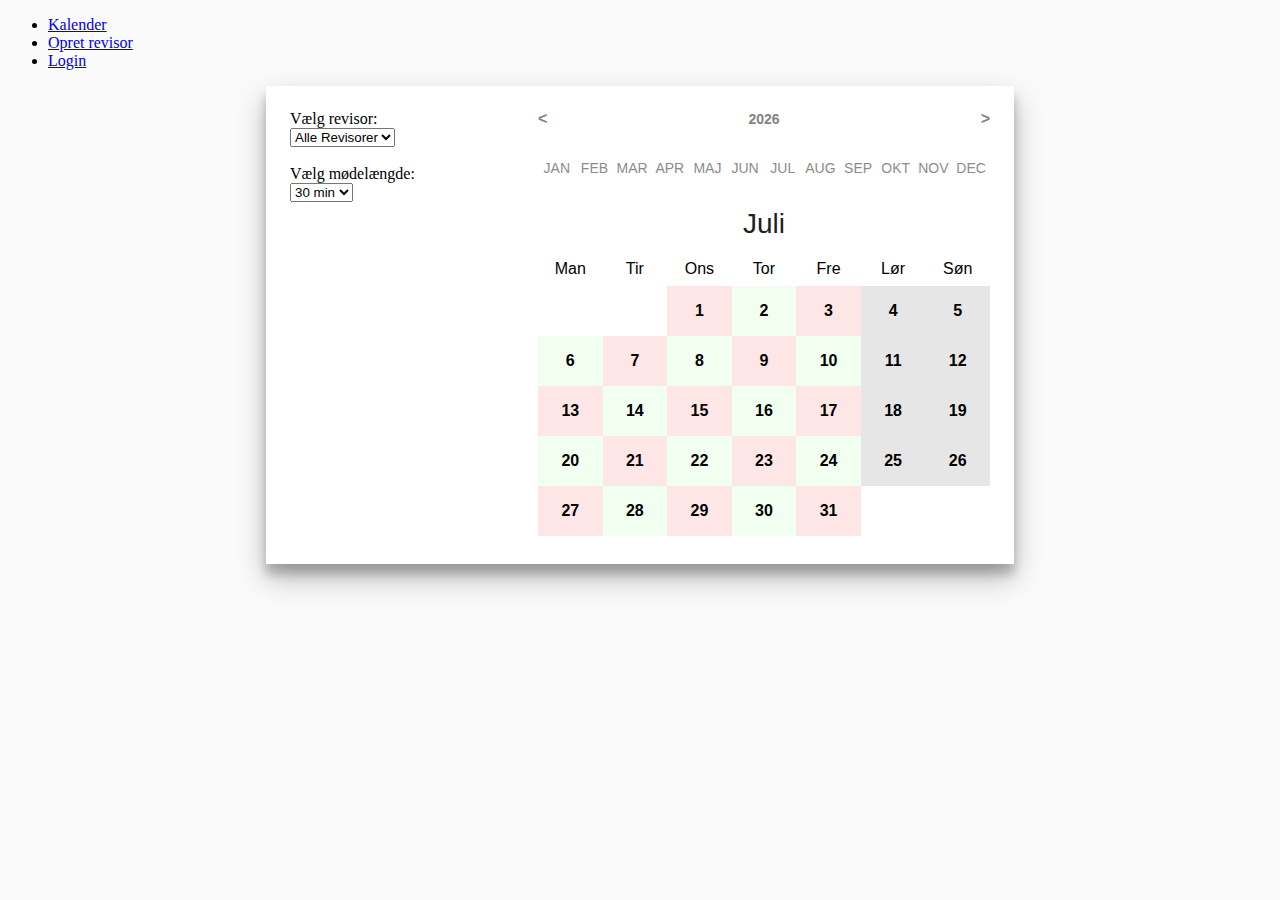
==== index.html @ 1ec62dca "Begyndt på databehandling (localstorage)" ====
<!DOCTYPE html>
<html lang="en">
<head>
    <meta charset="UTF-8">
    <title>Projekt 0</title>
    <link rel="stylesheet" type="text/css" href="style.css">
</head>
<body>

    <div class="navbar">
        <ul>
            <li><a href="index.html">Kalender</a></li>
            <li><a href="opretBruger.html">Opret revisor</a></li>
            <li><a href="Login.html">Login</a></li>
        </ul>
    </div>

    <!-- For at kunne samle de to bokse, som udgør programmet.
    Mother er "mainContainer" og siblings er "optionContainer" og "calenderContainer" -->
    <div class="mainContainer">
        <div class="step1Container">
            <div class="optionContainer">
                <!-- Der er lavet drop-down menubarer, for henholdsvis valg af revisorer og valg af møde længde -->
                Vælg revisor: <br>
                <select id="revisorOption">
                    <option value = "-1" selected="selected"> Alle Revisorer </option>

                </select><br><br>
                Vælg mødelængde: <br>
                <select id="mødeOption">
                    <option value = "0.5" selected> 30 min</option>
                    <option value = "1"> 1 time</option>
                </select>
            </div>
            <div class="calendercontainer">
                <div class="måned">
                    <div class="årvælgerContainer">
                        <span id="årVenstre"><</span>
                        <span id="år"></span>
                        <span id="årHøjre">></span>
                    </div>

                    <div class="månedvælgerContainer">
                        <div class="månedKnap" data-måned="0">Jan</div>
                        <div class="månedKnap" data-måned="1">Feb</div>
                        <div class="månedKnap" data-måned="2">Mar</div>
                        <div class="månedKnap" data-måned="3">Apr</div>
                        <div class="månedKnap" data-måned="4">Maj</div>
                        <div class="månedKnap" data-måned="5">Jun</div>
                        <div class="månedKnap" data-måned="6">Jul</div>
                        <div class="månedKnap" data-måned="7">Aug</div>
                        <div class="månedKnap" data-måned="8">Sep</div>
                        <div class="månedKnap" data-måned="9">Okt</div>
                        <div class="månedKnap" data-måned="10">Nov</div>
                        <div class="månedKnap" data-måned="11">Dec</div>

                    </div>
                    <span id="månedNavn"></span>
                </div>

                <div class="ugedage">
                    <div class="ugedag mandag">Man</div>
                    <div class="ugedag tirsdag">Tir</div>
                    <div class="ugedag onsdag">Ons</div>
                    <div class="ugedag torsdag">Tor</div>
                    <div class="ugedag fredrag">Fre</div>
                    <div class="ugedag lørdag">Lør</div>
                    <div class="ugedag søndag">Søn</div>
                </div>

                <div class="dage"></div>

                <div id="tidsplan">
                    <div class="venstreSide">
                        <span id="tidsplanUgedag"></span>
                        <span id="tidsplanDato"></span>
                    </div>
                    <div class="højreSide">
                        <h3 class="titel">Vælg en ledig tid</h3>
                        <div id="tiderContainer"></div>
                    </div>
                </div>

                <div id="opretMødeContainer">
                    <h3>Indtast dine oplysninger</h3>
                    <form id="opretMødeForm">
                        <label for="kundenavn">Navn:</label><br>
                        <input type="text" name="kundenavn" id="kundenavn" placeholder="Dit navn"><br><br>

                        <label for="tlfnr">Tlf:</label><br>
                        <input type="number" name="tlfnr" id="tlfnr" placeholder="Tlf nummer"><br><br>

                        <label for="mail">Mail:</label><br>
                        <input type="email" name="mail" id="mail" placeholder="E-mail"><br><br>

                        <label for="mødetype">Møde type:</label><br>
                        <select type="text" id="mødetype">
                            <option selected disabled value="0">  Vælg  </option>
                            <option value="1">Møde 1</option>
                            <option value="2">Møde 2</option>
                            <option value="3">Møde 3</option>
                        </select><br><br>

                        <label for="kommentar">Kommentar:</label><br>
                        <textarea id="kommentar" name="kommentar" placeholder="Indtast evt. kommentar"></textarea><br><br>

                        <button id="bookMødeSubmit">Book møde</button>
                    </form>
                </div>

            </div>
        </div>
    </div>

    <script src="Kalender.js"></script>
    <script src="Revisorhus.js"></script>
    <script src="Revisor.js"></script>
    <script src="Møde.js"></script>
    <script src="databehandling.js"></script>
    <script src="main.js"></script>
</body>
</html>
---- style.css ----
body{
    background-color: rgb(250, 250, 250);
}

.navbar ul{

}

.mainContainer{
    display: flex;
    justify-content: center;
}

.step1Container{
    display: flex;
    justify-content: center;
    flex-direction: row;
    align-items: stretch;
    width: auto;
    box-shadow: 0 14px 28px rgba(0,0,0,0.25), 0 10px 10px rgba(0,0,0,0.22);
    background-color: white;
}

.optionContainer{
    display: inline-block;
    width: 200px;
    padding: 24px;
}

.calendercontainer{
    left: 0;
    right: 0;
    margin: auto;
    display: block;
    width: 500px;
    padding: 24px;
}
.calendercontainer,
.calendercontainer div{
    box-sizing: border-box;
}
.calendercontainer * {
    font-family: 'Roboto', 'roboto', sans-serif;
}
.måned{
    display: block;
    width: auto;
}
.årvælgerContainer{
    display: block;
    text-align: center;
}
#år{
    display: inline-block;
    font-weight: 700;
    font-size: 14px;
    color: rgb(130, 130, 130);
}
#årVenstre,
#årHøjre{
    cursor: pointer;
    display: block;
    float: left;
    font-weight: 700;
    color: rgb(130, 130, 130);
}
#årHøjre{
    float: right;
}
.månedvælgerContainer{
    padding: 32px 0 24px;
}
.månedvælgerContainer div{
    display: block;
    float: left;
    font-size: 14px;
    text-transform: uppercase;
    text-align: center;
    color: rgb(140, 140, 140);
    width: calc(100% / 12);
    cursor: pointer;
}
#månedNavn{
    display: block;
    text-align: center;
    font-weight: 500;
    font-size: 28px;
    color: rgb(30, 30, 30);
    padding: 24px 0 8px 0;
}

.ugedage{
    margin-bottom: -4px;
    padding: 12px 0 8px;
}
.ugedage, .dage{
    width: 100%;
    display: inline-block;
}
.ugedage .ugedag{
    width: calc(100% / 7);
    display: block;
    float: left;
    font-weight: 300;
    text-align: center;
}
.dage .dag{
    display: block;
    float: left;
    width: calc(100% / 7);
    height: 50px;
    line-height: 50px;
    transition-duration: 0.5s;
    font-weight: 700;
    text-align: center;
    cursor: pointer;
}
.dage .dag.ledig{
    background-color: rgb(240, 255, 240);
}
.dage .dag.ledig:hover{
    background-color: rgb(170, 255, 170);
}
.dage .dag.weekend{
    background-color: rgb(230, 230, 230);
    pointer-events: none;
}
.dage .dag.optaget{
    background-color: rgb(255, 230, 230);
    pointer-events: none;
}
.dage .dag.ikkeImåneden {
    cursor: default;
}


#tidsplan{
    display: none;
    margin-top: 34px;
    padding-top: 20px;
    border-top: 3px solid rgb(170, 170, 170);
}
#tidsplan .venstreSide{
    display: inline-block;
    width: 40%;
}
#tidsplan .venstreSide #tidsplanUgedag{
    display: block;
    font-size: 14px;
    font-weight: 700;
    color: rgb(120, 120, 120);
}
#tidsplan .venstreSide #tidsplanDato{
    display: block;
    font-size: 18px;
    font-weight: 700;
    color: rgb(60, 60, 60);
}
#tidsplan .højreSide{
    display: inline-block;
    width: 60%;
}
#tidsplan .højreSide h3{
    font-size: 18px;
    font-weight: 600;
    margin: 0;
}
#tidsplan .højreSide #tiderContainer{
    display: inline-block;
    width: 100%;
    min-height: 150px;
}
#tidsplan #tiderContainer .tidspunkt{
    display: block;
    margin: 12px 0;
    cursor: pointer;
    font-weight: 700;
    color: rgb(80, 80, 80);
}

#opretMødeContainer{
    display: none;
    margin-top: 34px;
    padding-top: 20px;
    border-top: 3px solid rgb(170, 170, 170);
}





/*login styles */

.Login, .opretBrugerKnap{
    font: bold 11px Arial;
    text-decoration: none;
    background-color: #EEEEEE;
    color: #333333;
    padding: 1% 9% 1% 9%;
    border: 1px solid black;
    height: 10%;
    width: 35%;
    text-align: center;
    display: inline-block;
    margin: auto;
}

#loginContainer{
    left:0;
    right:0;
    margin:auto;
    width:20%;
    border:1px solid black;
    padding: 1% 2% 1% 2%;
    text-align: center;
}

#mødeOversigt{
    border: 1px solid black;
    padding: 1% 2% 1% 2%;
    height: auto;
    width: 300px;
}

#error{
    color: red;
}

.fejlbesked{
    color: red;
}
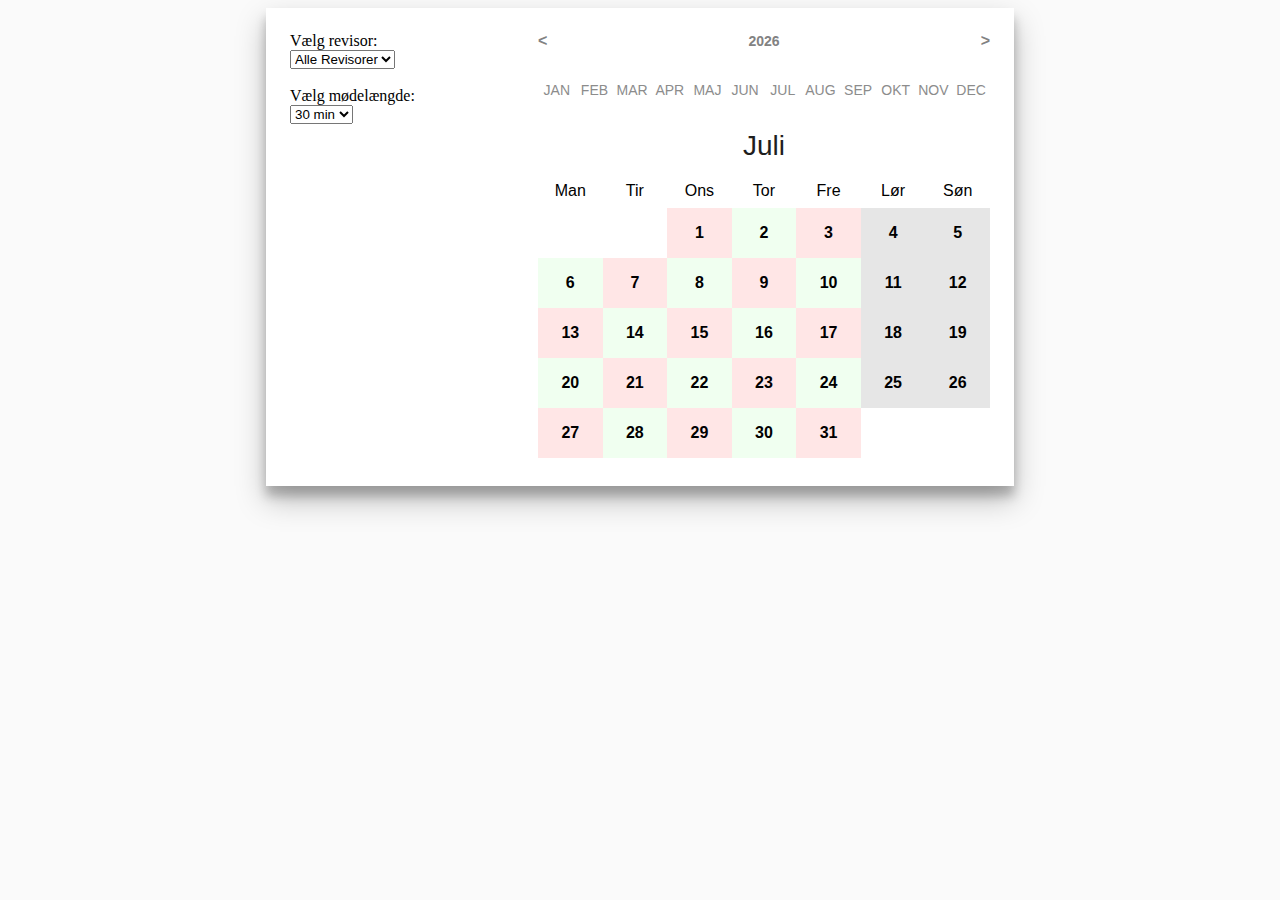
==== commit c67480da: "Merge remote-tracking branch 'origin/master'" ====
--- a/index.html
+++ b/index.html
@@ -8,11 +8,7 @@
 <body>
 
     <div class="navbar">
-        <ul>
-            <li><a href="index.html">Kalender</a></li>
-            <li><a href="opretBruger.html">Opret revisor</a></li>
-            <li><a href="Login.html">Login</a></li>
-        </ul>
+
     </div>
 
     <!-- For at kunne samle de to bokse, som udgør programmet.
--- a/style.css
+++ b/style.css
@@ -224,8 +224,4 @@
 
 #error{
     color: red;
-}
-
-.fejlbesked{
-    color: red;
 }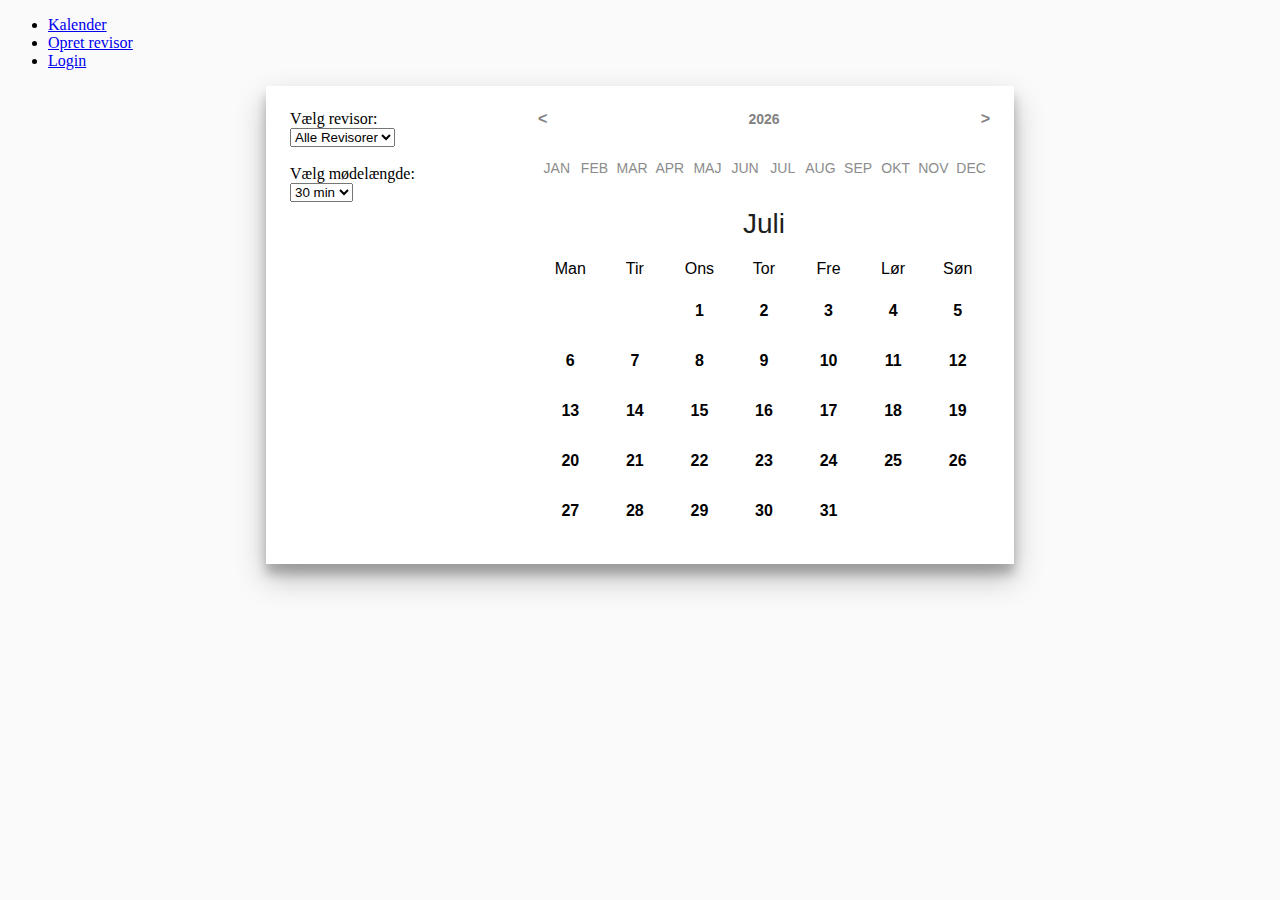
==== commit fe7ee689: "kl" ====
--- a/index.html
+++ b/index.html
@@ -8,7 +8,11 @@
 <body>
 
     <div class="navbar">
-
+        <ul>
+            <li><a href="index.html">Kalender</a></li>
+            <li><a href="opretBruger.html">Opret revisor</a></li>
+            <li><a href="Login.html">Login</a></li>
+        </ul>
     </div>
 
     <!-- For at kunne samle de to bokse, som udgør programmet.
@@ -81,13 +85,16 @@
                     <h3>Indtast dine oplysninger</h3>
                     <form id="opretMødeForm">
                         <label for="kundenavn">Navn:</label><br>
-                        <input type="text" name="kundenavn" id="kundenavn" placeholder="Dit navn"><br><br>
+                        <input type="text" name="kundenavn" id="kundenavn" placeholder="Dit navn"><br>
+                        <span id="fejlNavn" class="fejlbesked"></span><br><br>
 
                         <label for="tlfnr">Tlf:</label><br>
-                        <input type="number" name="tlfnr" id="tlfnr" placeholder="Tlf nummer"><br><br>
+                        <input type="number" name="tlfnr" id="tlfnr" placeholder="Tlf nummer"><br>
+                        <span id="fejlTlf" class="fejlbesked"></span><br><br>
 
                         <label for="mail">Mail:</label><br>
-                        <input type="email" name="mail" id="mail" placeholder="E-mail"><br><br>
+                        <input type="email" name="mail" id="mail" placeholder="E-mail"><br>
+                        <span id="fejlEmail" class="fejlbesked"></span><br><br>
 
                         <label for="mødetype">Møde type:</label><br>
                         <select type="text" id="mødetype">
@@ -95,7 +102,8 @@
                             <option value="1">Møde 1</option>
                             <option value="2">Møde 2</option>
                             <option value="3">Møde 3</option>
-                        </select><br><br>
+                        </select><br>
+                        <span id="fejlMøde" class="fejlbesked"></span><br><br>
 
                         <label for="kommentar">Kommentar:</label><br>
                         <textarea id="kommentar" name="kommentar" placeholder="Indtast evt. kommentar"></textarea><br><br>
@@ -114,5 +122,11 @@
     <script src="Møde.js"></script>
     <script src="databehandling.js"></script>
     <script src="main.js"></script>
+    <script>
+        document.getElementById("bookMødeSubmit").addEventListener("click", function(e){
+            e.preventDefault();
+            validateInformation();
+        });
+    </script>
 </body>
 </html>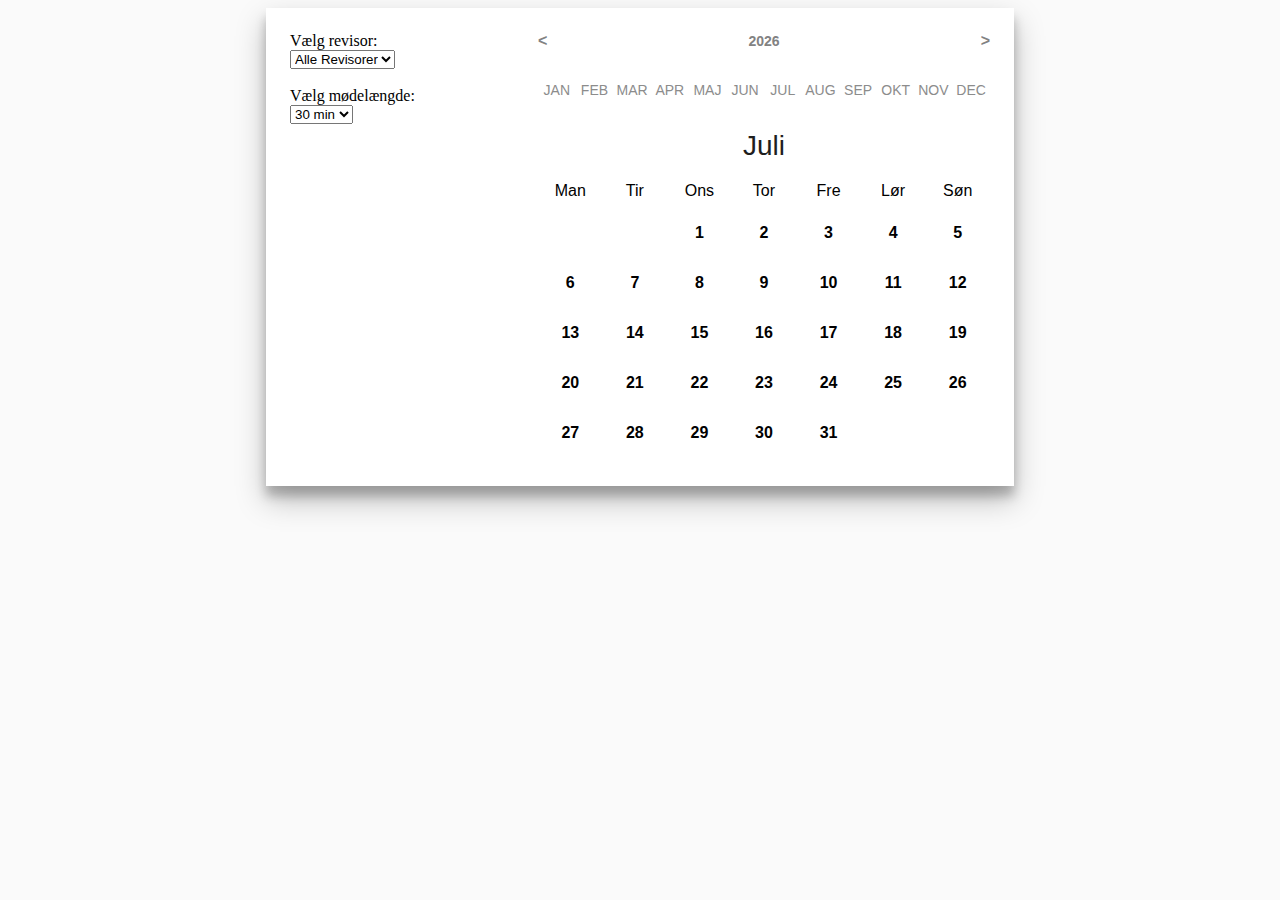
==== commit 26b2bf32: "validation af kontaktinfo tilføjelser" ====
--- a/index.html
+++ b/index.html
@@ -7,126 +7,119 @@
 </head>
 <body>
 
-    <div class="navbar">
-        <ul>
-            <li><a href="index.html">Kalender</a></li>
-            <li><a href="opretBruger.html">Opret revisor</a></li>
-            <li><a href="Login.html">Login</a></li>
-        </ul>
-    </div>
+<!-- For at kunne samle de to bokse, som udgør programmet.
+Mother er "mainContainer" og siblings er "optionContainer" og "calenderContainer" -->
+<div class="mainContainer">
+    <div class="step1Container">
+        <div class="optionContainer">
+            <!-- Der er lavet drop-down menubarer, for henholdsvis valg af revisorer og valg af møde længde -->
+            Vælg revisor: <br>
+            <select id="revisorOption">
+                <option value = "-1" selected="selected"> Alle Revisorer </option>
 
-    <!-- For at kunne samle de to bokse, som udgør programmet.
-    Mother er "mainContainer" og siblings er "optionContainer" og "calenderContainer" -->
-    <div class="mainContainer">
-        <div class="step1Container">
-            <div class="optionContainer">
-                <!-- Der er lavet drop-down menubarer, for henholdsvis valg af revisorer og valg af møde længde -->
-                Vælg revisor: <br>
-                <select id="revisorOption">
-                    <option value = "-1" selected="selected"> Alle Revisorer </option>
-
-                </select><br><br>
-                Vælg mødelængde: <br>
-                <select id="mødeOption">
-                    <option value = "0.5" selected> 30 min</option>
-                    <option value = "1"> 1 time</option>
-                </select>
-            </div>
-            <div class="calendercontainer">
-                <div class="måned">
-                    <div class="årvælgerContainer">
-                        <span id="årVenstre"><</span>
-                        <span id="år"></span>
-                        <span id="årHøjre">></span>
-                    </div>
-
-                    <div class="månedvælgerContainer">
-                        <div class="månedKnap" data-måned="0">Jan</div>
-                        <div class="månedKnap" data-måned="1">Feb</div>
-                        <div class="månedKnap" data-måned="2">Mar</div>
-                        <div class="månedKnap" data-måned="3">Apr</div>
-                        <div class="månedKnap" data-måned="4">Maj</div>
-                        <div class="månedKnap" data-måned="5">Jun</div>
-                        <div class="månedKnap" data-måned="6">Jul</div>
-                        <div class="månedKnap" data-måned="7">Aug</div>
-                        <div class="månedKnap" data-måned="8">Sep</div>
-                        <div class="månedKnap" data-måned="9">Okt</div>
-                        <div class="månedKnap" data-måned="10">Nov</div>
-                        <div class="månedKnap" data-måned="11">Dec</div>
-
-                    </div>
-                    <span id="månedNavn"></span>
+            </select><br><br>
+            Vælg mødelængde: <br>
+            <select id="mødeOption">
+                <option value = "0.5" selected> 30 min</option>
+                <option value = "1"> 1 time</option>
+            </select>
+        </div>
+        <div class="calendercontainer">
+            <div class="måned">
+                <div class="årvælgerContainer">
+                    <span id="årVenstre"><</span>
+                    <span id="år"></span>
+                    <span id="årHøjre">></span>
                 </div>
 
-                <div class="ugedage">
-                    <div class="ugedag mandag">Man</div>
-                    <div class="ugedag tirsdag">Tir</div>
-                    <div class="ugedag onsdag">Ons</div>
-                    <div class="ugedag torsdag">Tor</div>
-                    <div class="ugedag fredrag">Fre</div>
-                    <div class="ugedag lørdag">Lør</div>
-                    <div class="ugedag søndag">Søn</div>
+                <div class="månedvælgerContainer">
+                    <div class="månedKnap" data-måned="0">Jan</div>
+                    <div class="månedKnap" data-måned="1">Feb</div>
+                    <div class="månedKnap" data-måned="2">Mar</div>
+                    <div class="månedKnap" data-måned="3">Apr</div>
+                    <div class="månedKnap" data-måned="4">Maj</div>
+                    <div class="månedKnap" data-måned="5">Jun</div>
+                    <div class="månedKnap" data-måned="6">Jul</div>
+                    <div class="månedKnap" data-måned="7">Aug</div>
+                    <div class="månedKnap" data-måned="8">Sep</div>
+                    <div class="månedKnap" data-måned="9">Okt</div>
+                    <div class="månedKnap" data-måned="10">Nov</div>
+                    <div class="månedKnap" data-måned="11">Dec</div>
+
                 </div>
+                <span id="månedNavn"></span>
+            </div>
 
-                <div class="dage"></div>
+            <div class="ugedage">
+                <div class="ugedag mandag">Man</div>
+                <div class="ugedag tirsdag">Tir</div>
+                <div class="ugedag onsdag">Ons</div>
+                <div class="ugedag torsdag">Tor</div>
+                <div class="ugedag fredrag">Fre</div>
+                <div class="ugedag lørdag">Lør</div>
+                <div class="ugedag søndag">Søn</div>
+            </div>
 
-                <div id="tidsplan">
-                    <div class="venstreSide">
-                        <span id="tidsplanUgedag"></span>
-                        <span id="tidsplanDato"></span>
-                    </div>
-                    <div class="højreSide">
-                        <h3 class="titel">Vælg en ledig tid</h3>
-                        <div id="tiderContainer"></div>
-                    </div>
+            <div class="dage"></div>
+
+            <div id="tidsplan">
+                <div class="venstreSide">
+                    <span id="tidsplanUgedag"></span>
+                    <span id="tidsplanDato"></span>
                 </div>
+                <div class="højreSide">
+                    <h3 class="titel">Vælg en ledig tid</h3>
+                    <div id="tiderContainer"></div>
+                </div>
+            </div>
 
-                <div id="opretMødeContainer">
-                    <h3>Indtast dine oplysninger</h3>
-                    <form id="opretMødeForm">
-                        <label for="kundenavn">Navn:</label><br>
-                        <input type="text" name="kundenavn" id="kundenavn" placeholder="Dit navn"><br>
-                        <span id="fejlNavn" class="fejlbesked"></span><br><br>
+            <div id="opretMødeContainer">
+                <h3>Indtast dine oplysninger</h3>
+                <form id="opretMødeForm">
+                    <label for="kundenavn">Navn:</label><br>
+                    <input type="text" name="kundenavn" id="kundenavn" placeholder="Dit navn"><br><br>
+                    <div id="fejlKundenavn" class="fejl"></div>
 
-                        <label for="tlfnr">Tlf:</label><br>
-                        <input type="number" name="tlfnr" id="tlfnr" placeholder="Tlf nummer"><br>
-                        <span id="fejlTlf" class="fejlbesked"></span><br><br>
+                    <label for="tlfnr">Tlf:</label><br>
+                    <input type="number" name="tlfnr" id="tlfnr" placeholder="Tlf nummer"><br><br>
+                    <div id="fejlTlfnr" class="fejl"></div>
 
-                        <label for="mail">Mail:</label><br>
-                        <input type="email" name="mail" id="mail" placeholder="E-mail"><br>
-                        <span id="fejlEmail" class="fejlbesked"></span><br><br>
+                    <label for="mail">Mail:</label><br>
+                    <input type="email" name="mail" id="mail" placeholder="E-mail"><br><br>
+                    <div id="fejlEmail" class="fejl"></div>
 
-                        <label for="mødetype">Møde type:</label><br>
-                        <select type="text" id="mødetype">
-                            <option selected disabled value="0">  Vælg  </option>
-                            <option value="1">Møde 1</option>
-                            <option value="2">Møde 2</option>
-                            <option value="3">Møde 3</option>
-                        </select><br>
-                        <span id="fejlMøde" class="fejlbesked"></span><br><br>
+                    <label for="mødetype">Møde typer:</label><br>
+                    <select type="text" id="mødetype">
+                        <option selected disabled value="0">  Vælg  </option>
+                        <option value="1">Møde 1</option>
+                        <option value="2">Møde 2</option>
+                        <option value="3">Møde 3</option>
+                    </select><br><br>
+                    <div id="fejlMødetype" class="fejl"></div>
 
-                        <label for="kommentar">Kommentar:</label><br>
-                        <textarea id="kommentar" name="kommentar" placeholder="Indtast evt. kommentar"></textarea><br><br>
+                    <label for="kommentar">Kommentar:</label><br>
+                    <textarea id="kommentar" name="kommentar" placeholder="Indtast evt. kommentar"></textarea><br><br>
 
-                        <button id="bookMødeSubmit">Book møde</button>
-                    </form>
-                </div>
+                    <button id="bookMødeSubmit">Book møde</button>
+                </form>
+            </div>
 
-            </div>
         </div>
     </div>
+</div>
 
-    <script src="Kalender.js"></script>
-    <script src="Revisorhus.js"></script>
-    <script src="Revisor.js"></script>
-    <script src="Møde.js"></script>
-    <script src="databehandling.js"></script>
-    <script src="main.js"></script>
-    <script>
-        document.getElementById("bookMødeSubmit").addEventListener("click", function(e){
-            e.preventDefault();
-            validateInformation();
-        });
-    </script>
+<script src="Kalender.js"></script>
+<script src="Revisorhus.js"></script>
+<script src="Revisor.js"></script>
+<script src="Møde.js"></script>
+<script src="databehandling.js"></script>
+<script src="main.js"></script>
+<script src="validation.js"></script>
+<script>
+    document.getElementById("bookMødeSubmit").addEventListener('click', function(e){
+        e.preventDefault();
+        validereInfo();
+    });
+</script>
 </body>
 </html>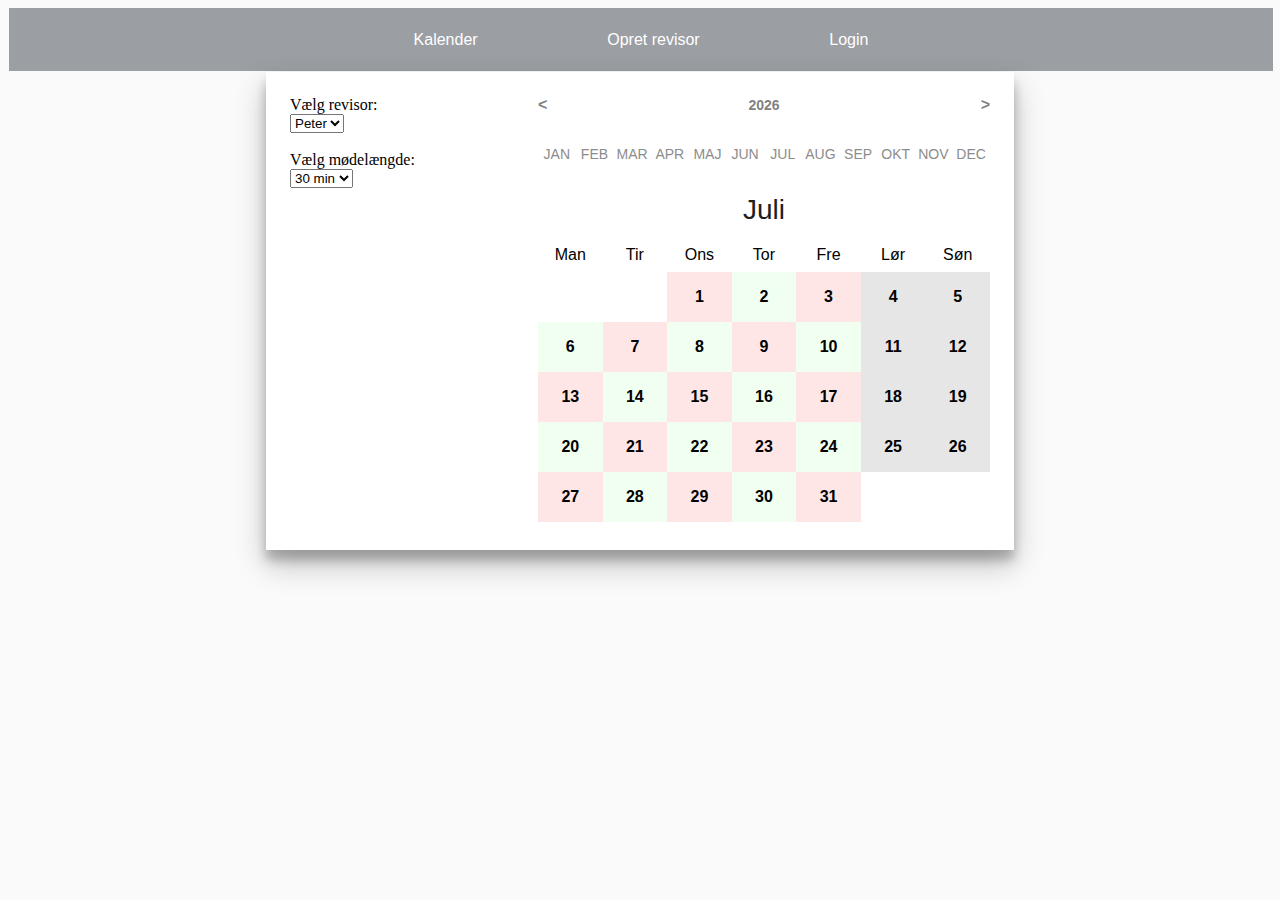
==== commit 2b0cbe1f: "CSS til opret login side" ====
--- a/index.html
+++ b/index.html
@@ -7,119 +7,129 @@
 </head>
 <body>
 
-<!-- For at kunne samle de to bokse, som udgør programmet.
-Mother er "mainContainer" og siblings er "optionContainer" og "calenderContainer" -->
-<div class="mainContainer">
-    <div class="step1Container">
-        <div class="optionContainer">
-            <!-- Der er lavet drop-down menubarer, for henholdsvis valg af revisorer og valg af møde længde -->
-            Vælg revisor: <br>
-            <select id="revisorOption">
-                <option value = "-1" selected="selected"> Alle Revisorer </option>
+    <div id="baggrund" class="navOpret">
+        <div class="nav">
+            <ul class="navbar">
+                <li class="navList"><a class="navLista" href="index.html">Kalender</a></li>
+                <li class="navList"><a class="navLista" href="opretBruger.html">Opret revisor</a></li>
+                <li class="navList"><a class="navLista" href="Login.html">Login</a></li>
+            </ul>
+        </div>
+    </div>
 
-            </select><br><br>
-            Vælg mødelængde: <br>
-            <select id="mødeOption">
-                <option value = "0.5" selected> 30 min</option>
-                <option value = "1"> 1 time</option>
-            </select>
-        </div>
-        <div class="calendercontainer">
-            <div class="måned">
-                <div class="årvælgerContainer">
-                    <span id="årVenstre"><</span>
-                    <span id="år"></span>
-                    <span id="årHøjre">></span>
+    <!-- For at kunne samle de to bokse, som udgør programmet.
+    Mother er "mainContainer" og siblings er "optionContainer" og "calenderContainer" -->
+    <div class="mainContainer">
+        <div class="step1Container">
+            <div class="optionContainer">
+                <!-- Der er lavet drop-down menubarer, for henholdsvis valg af revisorer og valg af møde længde -->
+                Vælg revisor: <br>
+                <select id="revisorOption">
+
+                </select><br><br>
+                Vælg mødelængde: <br>
+                <select id="mødeOption">
+                    <option value = "0.5" selected> 30 min</option>
+                    <option value = "1"> 1 time</option>
+                </select>
+            </div>
+            <div class="calendercontainer">
+                <div class="måned">
+                    <div class="årvælgerContainer">
+                        <span id="årVenstre"><</span>
+                        <span id="år"></span>
+                        <span id="årHøjre">></span>
+                    </div>
+
+                    <div class="månedvælgerContainer">
+                        <div class="månedKnap" data-måned="0">Jan</div>
+                        <div class="månedKnap" data-måned="1">Feb</div>
+                        <div class="månedKnap" data-måned="2">Mar</div>
+                        <div class="månedKnap" data-måned="3">Apr</div>
+                        <div class="månedKnap" data-måned="4">Maj</div>
+                        <div class="månedKnap" data-måned="5">Jun</div>
+                        <div class="månedKnap" data-måned="6">Jul</div>
+                        <div class="månedKnap" data-måned="7">Aug</div>
+                        <div class="månedKnap" data-måned="8">Sep</div>
+                        <div class="månedKnap" data-måned="9">Okt</div>
+                        <div class="månedKnap" data-måned="10">Nov</div>
+                        <div class="månedKnap" data-måned="11">Dec</div>
+
+                    </div>
+                    <span id="månedNavn"></span>
                 </div>
 
-                <div class="månedvælgerContainer">
-                    <div class="månedKnap" data-måned="0">Jan</div>
-                    <div class="månedKnap" data-måned="1">Feb</div>
-                    <div class="månedKnap" data-måned="2">Mar</div>
-                    <div class="månedKnap" data-måned="3">Apr</div>
-                    <div class="månedKnap" data-måned="4">Maj</div>
-                    <div class="månedKnap" data-måned="5">Jun</div>
-                    <div class="månedKnap" data-måned="6">Jul</div>
-                    <div class="månedKnap" data-måned="7">Aug</div>
-                    <div class="månedKnap" data-måned="8">Sep</div>
-                    <div class="månedKnap" data-måned="9">Okt</div>
-                    <div class="månedKnap" data-måned="10">Nov</div>
-                    <div class="månedKnap" data-måned="11">Dec</div>
+                <div class="ugedage">
+                    <div class="ugedag mandag">Man</div>
+                    <div class="ugedag tirsdag">Tir</div>
+                    <div class="ugedag onsdag">Ons</div>
+                    <div class="ugedag torsdag">Tor</div>
+                    <div class="ugedag fredrag">Fre</div>
+                    <div class="ugedag lørdag">Lør</div>
+                    <div class="ugedag søndag">Søn</div>
+                </div>
 
+                <div class="dage"></div>
+
+                <div id="tidsplan">
+                    <div class="venstreSide">
+                        <span id="tidsplanUgedag"></span>
+                        <span id="tidsplanDato"></span>
+                    </div>
+                    <div class="højreSide">
+                        <h3 class="titel">Vælg en ledig tid</h3>
+                        <div id="tiderContainer"></div>
+                    </div>
                 </div>
-                <span id="månedNavn"></span>
+
+                <div id="opretMødeContainer">
+                    <h3>Indtast dine oplysninger</h3>
+                    <form id="opretMødeForm">
+                        <label for="kundenavn">Navn:</label><br>
+                        <input type="text" name="kundenavn" id="kundenavn" placeholder="Dit navn"><br>
+                        <span id="fejlKundenavn" class="fejlbesked"></span><br><br>
+
+                        <label for="tlfnr">Tlf:</label><br>
+                        <input type="number" name="tlfnr" id="tlfnr" placeholder="Tlf nummer"><br>
+                        <span id="fejlTlfnr" class="fejlbesked"></span><br><br>
+
+                        <label for="mail">Mail:</label><br>
+                        <input type="email" name="mail" id="mail" placeholder="E-mail"><br>
+                        <span id="fejlEmail" class="fejlbesked"></span><br><br>
+
+                        <label for="mødetype">Møde type:</label><br>
+                        <select type="text" id="mødetype">
+                            <option selected disabled value="0">  Vælg  </option>
+                            <option value="1">Møde 1</option>
+                            <option value="2">Møde 2</option>
+                            <option value="3">Møde 3</option>
+                        </select><br>
+                        <span id="fejlMøde" class="fejlbesked"></span><br><br>
+
+                        <label for="kommentar">Kommentar:</label><br>
+                        <textarea id="kommentar" name="kommentar" placeholder="Indtast evt. kommentar"></textarea><br><br>
+
+                        <button type="submit" id="bookMødeSubmit">Book møde</button>
+                    </form>
+                </div>
+
             </div>
-
-            <div class="ugedage">
-                <div class="ugedag mandag">Man</div>
-                <div class="ugedag tirsdag">Tir</div>
-                <div class="ugedag onsdag">Ons</div>
-                <div class="ugedag torsdag">Tor</div>
-                <div class="ugedag fredrag">Fre</div>
-                <div class="ugedag lørdag">Lør</div>
-                <div class="ugedag søndag">Søn</div>
-            </div>
-
-            <div class="dage"></div>
-
-            <div id="tidsplan">
-                <div class="venstreSide">
-                    <span id="tidsplanUgedag"></span>
-                    <span id="tidsplanDato"></span>
-                </div>
-                <div class="højreSide">
-                    <h3 class="titel">Vælg en ledig tid</h3>
-                    <div id="tiderContainer"></div>
-                </div>
-            </div>
-
-            <div id="opretMødeContainer">
-                <h3>Indtast dine oplysninger</h3>
-                <form id="opretMødeForm">
-                    <label for="kundenavn">Navn:</label><br>
-                    <input type="text" name="kundenavn" id="kundenavn" placeholder="Dit navn"><br><br>
-                    <div id="fejlKundenavn" class="fejl"></div>
-
-                    <label for="tlfnr">Tlf:</label><br>
-                    <input type="number" name="tlfnr" id="tlfnr" placeholder="Tlf nummer"><br><br>
-                    <div id="fejlTlfnr" class="fejl"></div>
-
-                    <label for="mail">Mail:</label><br>
-                    <input type="email" name="mail" id="mail" placeholder="E-mail"><br><br>
-                    <div id="fejlEmail" class="fejl"></div>
-
-                    <label for="mødetype">Møde typer:</label><br>
-                    <select type="text" id="mødetype">
-                        <option selected disabled value="0">  Vælg  </option>
-                        <option value="1">Møde 1</option>
-                        <option value="2">Møde 2</option>
-                        <option value="3">Møde 3</option>
-                    </select><br><br>
-                    <div id="fejlMødetype" class="fejl"></div>
-
-                    <label for="kommentar">Kommentar:</label><br>
-                    <textarea id="kommentar" name="kommentar" placeholder="Indtast evt. kommentar"></textarea><br><br>
-
-                    <button id="bookMødeSubmit">Book møde</button>
-                </form>
-            </div>
-
         </div>
     </div>
-</div>
 
-<script src="Kalender.js"></script>
-<script src="Revisorhus.js"></script>
-<script src="Revisor.js"></script>
-<script src="Møde.js"></script>
-<script src="databehandling.js"></script>
-<script src="main.js"></script>
-<script src="validation.js"></script>
-<script>
-    document.getElementById("bookMødeSubmit").addEventListener('click', function(e){
-        e.preventDefault();
-        validereInfo();
-    });
-</script>
+    <script src="Kalender.js"></script>
+    <script src="Revisorhus.js"></script>
+    <script src="Revisor.js"></script>
+    <script src="Møde.js"></script>
+    <script src="databehandling.js"></script>
+    <script src="main.js"></script>
+    <script src="validation.js"></script>
+
+    <script>
+        document.getElementById("bookMødeSubmit").addEventListener("click", function(e){
+            e.preventDefault();
+            validereInfo();
+        });
+    </script>
 </body>
 </html>--- a/style.css
+++ b/style.css
@@ -150,12 +150,21 @@
     font-weight: 700;
     color: rgb(120, 120, 120);
 }
+
+
 #tidsplan .venstreSide #tidsplanDato{
     display: block;
     font-size: 18px;
     font-weight: 700;
-    color: rgb(60, 60, 60);
-}
+    color: #9b9ea3;
+}
+
+.tidspunkt.aktiv {
+    color: #000000;
+
+}
+
+
 #tidsplan .højreSide{
     display: inline-block;
     width: 60%;
@@ -187,34 +196,6 @@
 
 
 
-
-
-/*login styles */
-
-.Login, .opretBrugerKnap{
-    font: bold 11px Arial;
-    text-decoration: none;
-    background-color: #EEEEEE;
-    color: #333333;
-    padding: 1% 9% 1% 9%;
-    border: 1px solid black;
-    height: 10%;
-    width: 35%;
-    text-align: center;
-    display: inline-block;
-    margin: auto;
-}
-
-#loginContainer{
-    left:0;
-    right:0;
-    margin:auto;
-    width:20%;
-    border:1px solid black;
-    padding: 1% 2% 1% 2%;
-    text-align: center;
-}
-
 #mødeOversigt{
     border: 1px solid black;
     padding: 1% 2% 1% 2%;
@@ -224,4 +205,94 @@
 
 #error{
     color: red;
+}
+
+.fejlbesked{
+    color: red;
+}
+
+.nav {
+    font-family: 'Roboto', 'roboto', sans-serif;
+    margin: 1px;
+    border: 1px #9b9ea3;
+    width: 99%;
+    padding: 0.5%;
+    text-align: center;
+    background-color: #9b9ea3;
+}
+
+.navbar {
+    list-style-type: none;
+    padding: 0;
+    overflow: hidden;
+    background-color: #9b9ea3;
+}
+
+.navList {
+    display: inline;
+    padding: 5%;
+}
+
+.navLista {
+    color: white;
+    text-decoration: none;
+}
+
+.bodyOpret {
+    font-family: 'Roboto', 'roboto', sans-serif;
+    opacity: 0.9;
+}
+
+.opretBruger {
+    width: 50%;
+    position: relative;
+    left: 25%;
+}
+
+#opretBrugerOverskrift {
+    float: top;
+    font-size: 40px;
+    border-bottom: 4px solid black;
+    width: 50%;
+    margin-bottom: 8%;
+    margin-top: 10%;
+}
+
+.opretBrugerinput {
+    width: 100%;
+    overflow: hidden;
+    font-size: 20px;
+    border-bottom: 2px solid black;
+    padding-bottom: 2%;
+}
+
+.opretBrugerinput input {
+    border: none;
+    outline: none;
+    background: none;
+    font-size: 18px;
+    width: 100%;
+    padding-top: 5%;
+    padding-left: 2%;
+    float: left;
+}
+
+.inputTid {
+    font-size: 20px;
+}
+
+.inputTid input {
+    width: 19%;
+    font-size: 18px;
+}
+
+#opretBrugerSubmit {
+    width: 100%;
+    border-radius: 2%;
+    background-color: white;
+    padding: 2%;
+    cursor: pointer;
+    border: 0.5px solid black;
+    font-size: 18px;
+    font: bold;
 }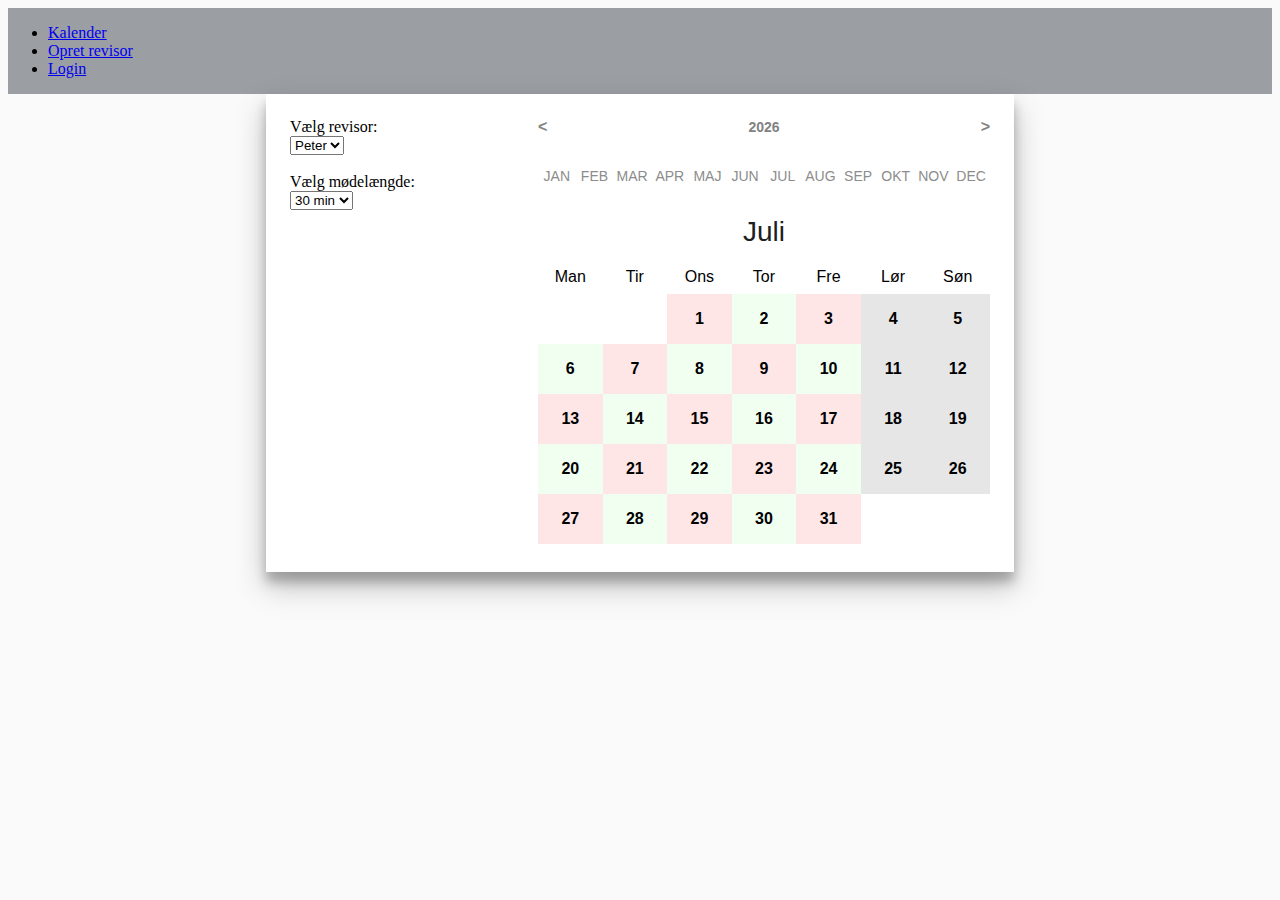
==== commit d5058228: "Merge remote-tracking branch 'origin/master'" ====
--- a/index.html
+++ b/index.html
@@ -7,14 +7,12 @@
 </head>
 <body>
 
-    <div id="baggrund" class="navOpret">
-        <div class="nav">
-            <ul class="navbar">
-                <li class="navList"><a class="navLista" href="index.html">Kalender</a></li>
-                <li class="navList"><a class="navLista" href="opretBruger.html">Opret revisor</a></li>
-                <li class="navList"><a class="navLista" href="Login.html">Login</a></li>
-            </ul>
-        </div>
+    <div class="navbar">
+        <ul>
+            <li><a href="index.html">Kalender</a></li>
+            <li><a href="opretBruger.html">Opret revisor</a></li>
+            <li><a href="Login.html">Login</a></li>
+        </ul>
     </div>
 
     <!-- For at kunne samle de to bokse, som udgør programmet.
--- a/style.css
+++ b/style.css
@@ -240,7 +240,6 @@
 
 .bodyOpret {
     font-family: 'Roboto', 'roboto', sans-serif;
-    opacity: 0.9;
 }
 
 .opretBruger {
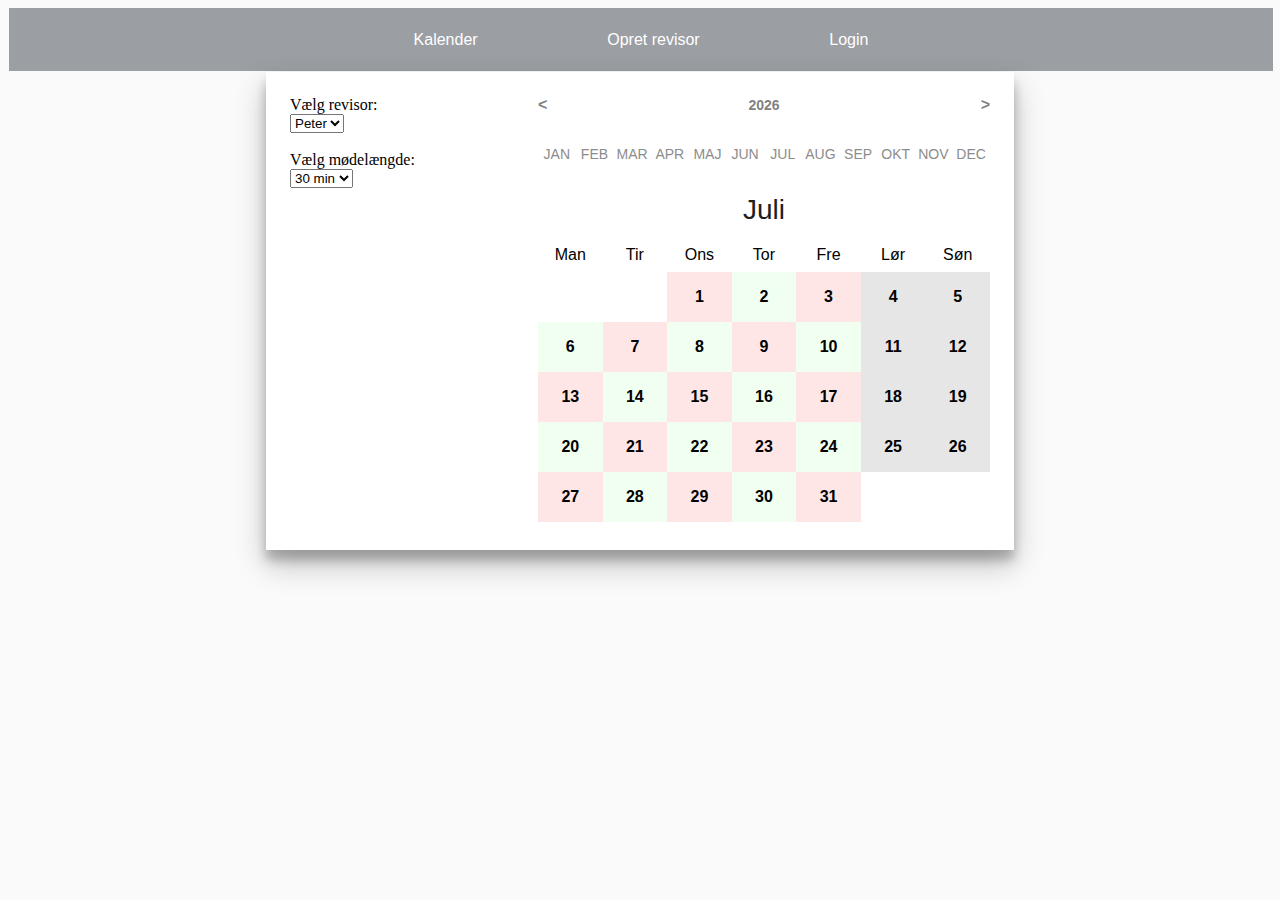
==== commit f8cb77a6: "a" ====
--- a/index.html
+++ b/index.html
@@ -7,14 +7,13 @@
 </head>
 <body>
 
-    <div class="navbar">
-        <ul>
-            <li><a href="index.html">Kalender</a></li>
-            <li><a href="opretBruger.html">Opret revisor</a></li>
-            <li><a href="Login.html">Login</a></li>
-        </ul>
-    </div>
-
+<div class="nav">
+    <ul class="navbar">
+        <li class="navList"><a class="navLista" href="index.html">Kalender</a></li>
+        <li class="navList"><a class="navLista" href="opretBruger.html">Opret revisor</a></li>
+        <li class="navList"><a class="navLista" href="Login.html">Login</a></li>
+    </ul>
+</div>
     <!-- For at kunne samle de to bokse, som udgør programmet.
     Mother er "mainContainer" og siblings er "optionContainer" og "calenderContainer" -->
     <div class="mainContainer">
